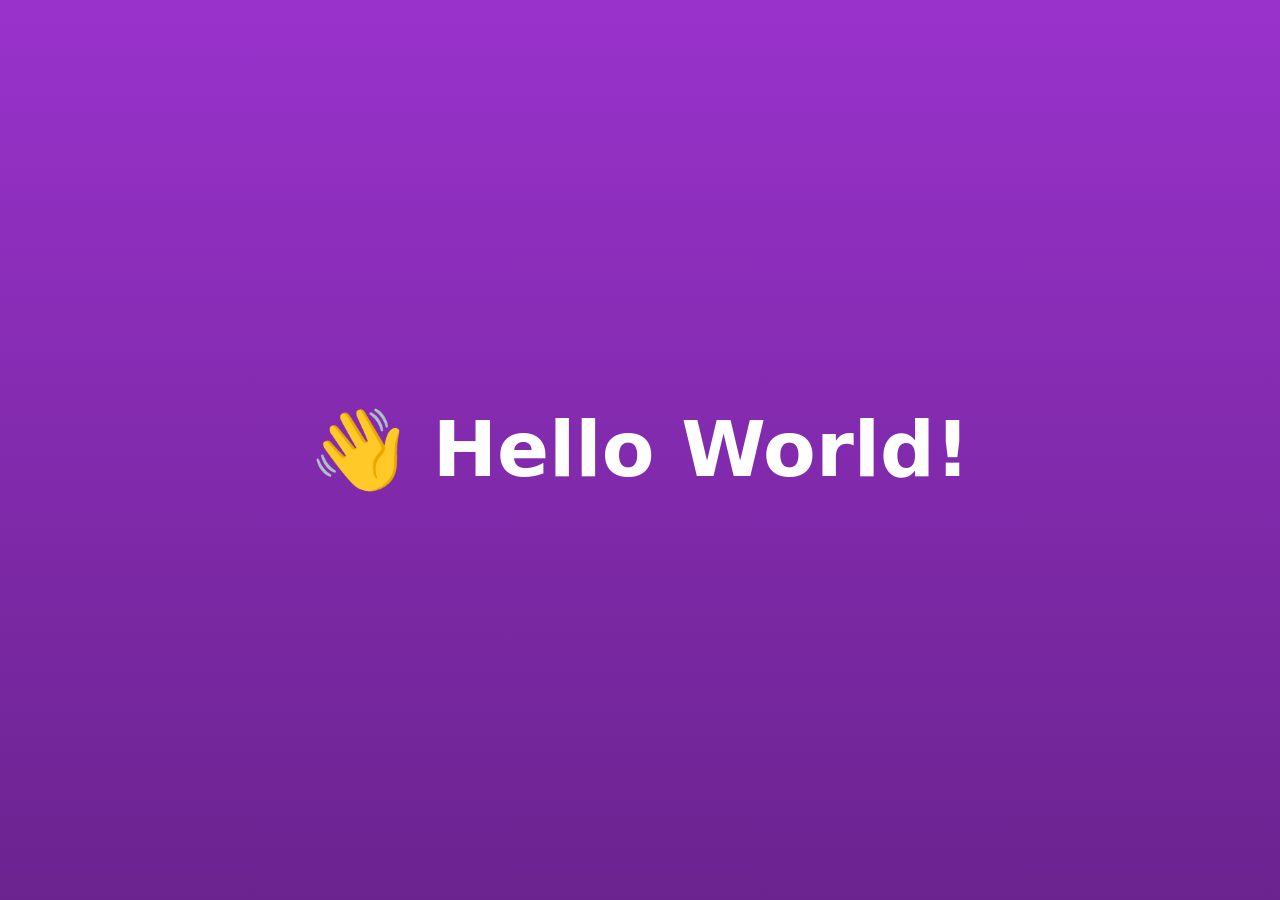
==== dist/index.html @ 6b58f9f1 "1st Version" ====
<!DOCTYPE html>
<html lang="en" >
<head>
  <meta charset="UTF-8">
  <title>CodePen - FirstWebApp</title>
  <link rel="stylesheet" href="./style.css">

</head>
<body>
<!-- partial:index.partial.html -->
<h1>👋 Hello World!</h1>
<!-- partial -->
  <script  src="./script.js"></script>

</body>
</html>
---- dist/style.css ----
body {
  font-family: system-ui, sans-serif;
  background: linear-gradient(to bottom, darkorchid, #6b238f);
  color: white;
  height: 100vh;
  margin: 0;
  display: grid;
  place-items: center;
}
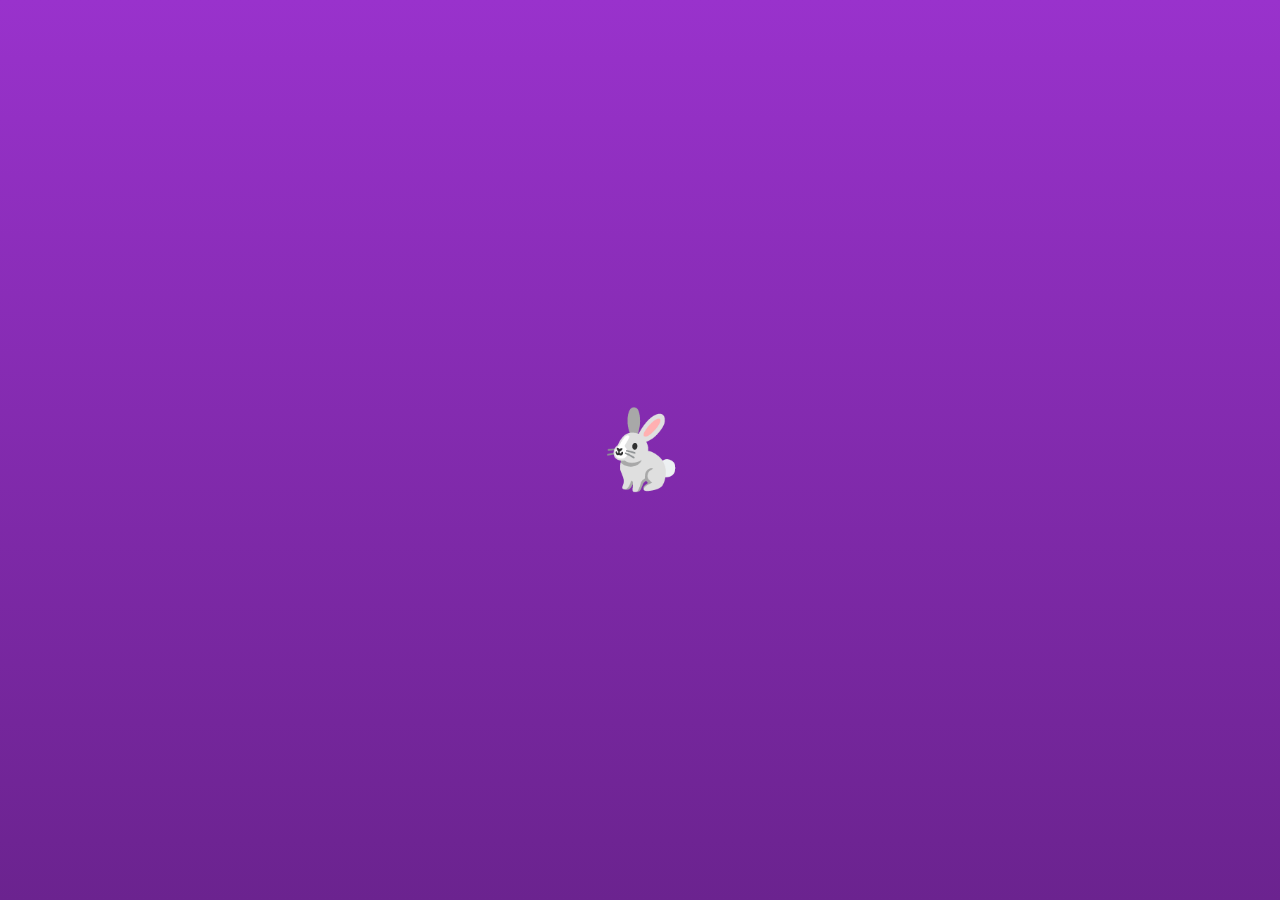
==== commit 99188cf1: "Bonni" ====
--- a/dist/index.html
+++ b/dist/index.html
@@ -8,7 +8,7 @@
 </head>
 <body>
 <!-- partial:index.partial.html -->
-<h1>👋 Hello World!</h1>
+<h1>🐇</h1>
 <!-- partial -->
   <script  src="./script.js"></script>
 
